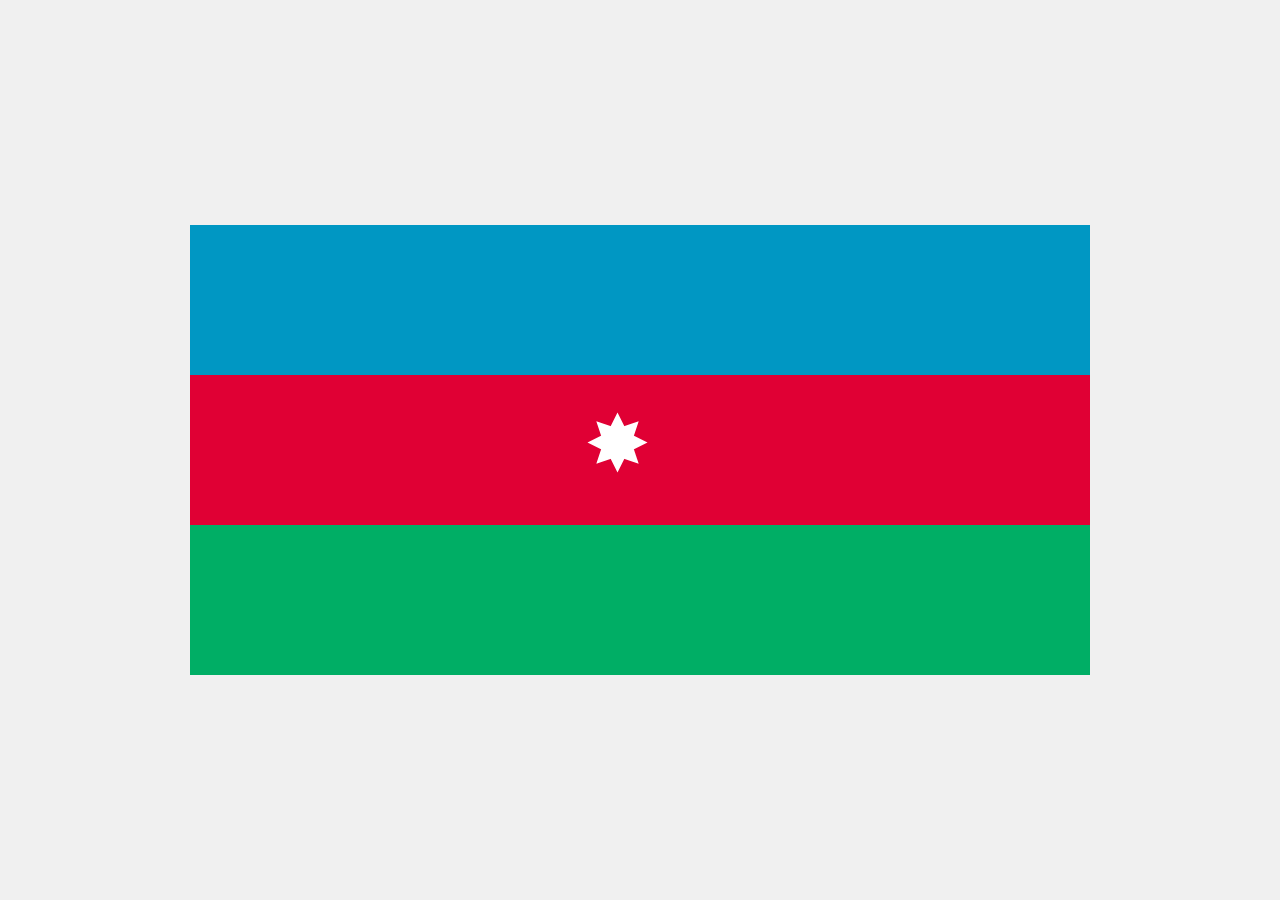
==== test/new.html @ 4f1137cd "not complete flag(just some trials)" ====
<!DOCTYPE html>
<html lang="en">
<head>
    <meta charset="UTF-8">
    <meta name="viewport" content="width=device-width, initial-scale=1.0">
    <title>Azerbaijani Flag with Star</title>
    <style>
        body {
            margin: 0;
            display: flex;
            justify-content: center;
            align-items: center;
            height: 100vh; /* Center the content vertically */
            background-color: #f0f0f0; /* Light background for visibility */
        }

        section {
            width: 900px;
            height: 450px;
            margin: auto;
        }

        #blue_sctn {
            background-color: #0097c3;
            width: 100%;
            height: 150px; /* 1/3 of total height */
        }

        #red_sctn {
            background-color: #e00034;
            width: 100%;
            height: 150px; /* 1/3 of total height */
            position: relative; /* Enable absolute positioning for the star */
        }

        #green_sctn {
            background-color: #00ae65;
            width: 100%;
            height: 150px; /* 1/3 of total height */
        }

        #star {
            position: absolute;
            top: 50%; /* Center the star vertically */
            left: 50%; /* Center the star horizontally */
            transform: translate(-50%, -50%); /* Adjust for star's size */
            width: 75px; /* Adjust star width */
            height: 75px; /* Adjust star height */
        }

        .triangle {
            width: 0;
            height: 0;
            border-left: 15px solid transparent; /* Adjust triangle size */
            border-right: 15px solid transparent; /* Adjust triangle size */
            border-bottom: 30px solid #fff; /* Adjust triangle size */
            position: absolute;
            transform-origin: 50% 100%;
        }

        /* Define the rotations for each triangle */
        #triangle2 {
            transform: rotate(45deg);
        }
        #triangle3 {
            transform: rotate(90deg);
        }
        #triangle4 {
            transform: rotate(135deg);
        }
        #triangle5 {
            transform: rotate(180deg);
        }
        #triangle6 {
            transform: rotate(225deg);
        }
        #triangle7 {
            transform: rotate(270deg);
        }
        #triangle8 {
            transform: rotate(315deg);
        }

    </style>
</head>
<body>
    <section>
        <div id="blue_sctn"></div>
        <div id="red_sctn">
            <section id="star">
                <div class="triangle"></div>
                <div class="triangle" id="triangle2"></div>
                <div class="triangle" id="triangle3"></div>
                <div class="triangle" id="triangle4"></div>
                <div class="triangle" id="triangle5"></div>
                <div class="triangle" id="triangle6"></div>
                <div class="triangle" id="triangle7"></div>
                <div class="triangle" id="triangle8"></div>
            </section>
        </div>
        <div id="green_sctn"></div>
    </section>
</body>
</html>
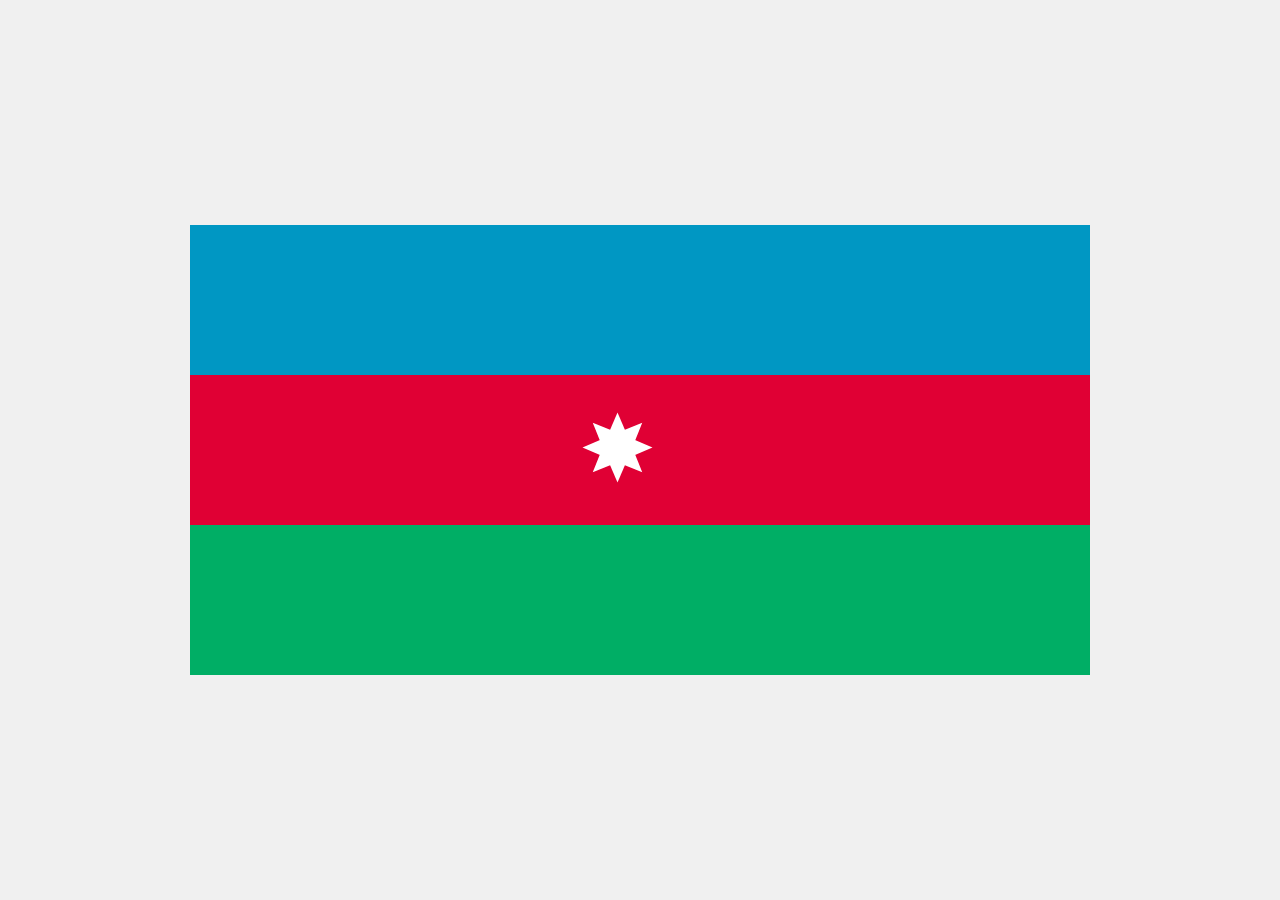
==== commit c9a94efd: "some trials" ====
--- a/test/new.html
+++ b/test/new.html
@@ -53,7 +53,7 @@
             height: 0;
             border-left: 15px solid transparent; /* Adjust triangle size */
             border-right: 15px solid transparent; /* Adjust triangle size */
-            border-bottom: 30px solid #fff; /* Adjust triangle size */
+            border-bottom: 35px solid #fff; /* Adjust triangle size */
             position: absolute;
             transform-origin: 50% 100%;
         }
